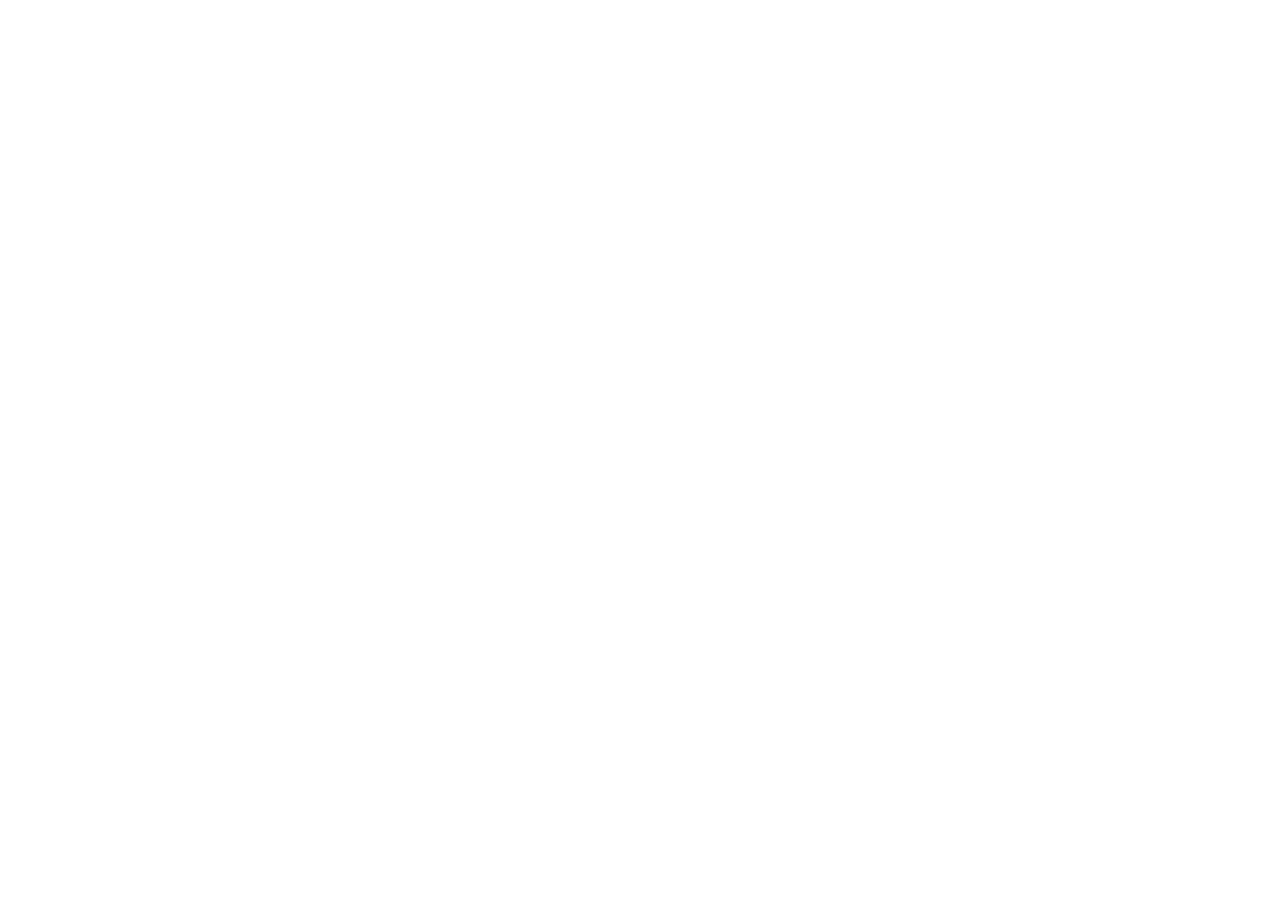
==== index.html @ bf51b96b "initial commit" ====
<!DOCTYPE html>
<html lang="da">

<head>
    <title>Portfolio</title>
    <meta name="description" content="Her kan du læse Onur Bas´ portfolio, heraf tidligere erfaring og historie">
    <meta name="keywords" content="Portfolio, Onur, HTML, JS, CSS, hjemmeside, multimediedesigner, projekter">

    <meta charset="UTF-8">
    <meta http-equiv="X-UA-Compatible" content="IE=edge">
    <meta name="viewport" content="width=device-width, initial-scale=1.0">
    <link rel="stylesheet" href="index.css">
</head>

</html>
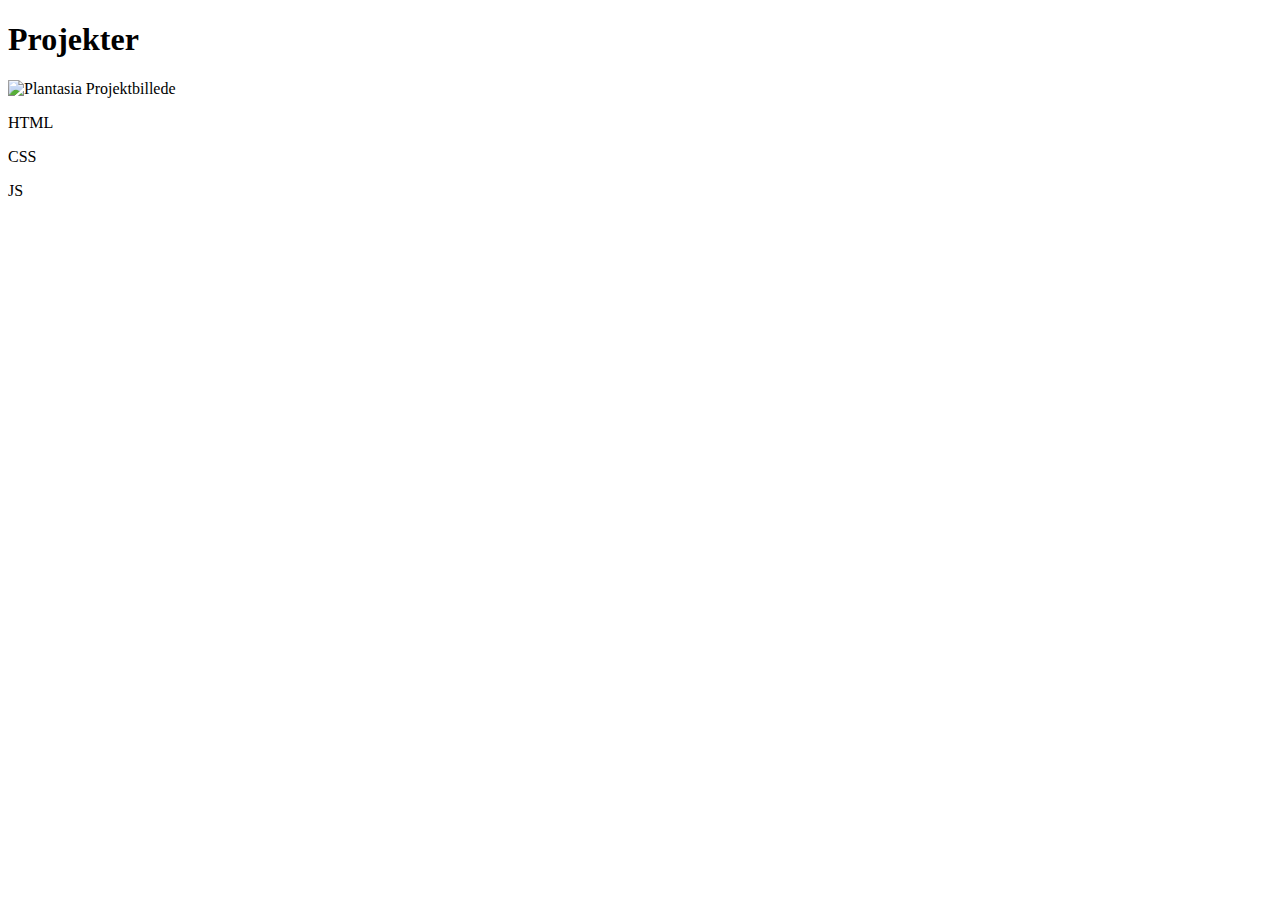
==== commit 86afcb8f: "added code tags and 3d look of projekt title" ====
--- a/index.html
+++ b/index.html
@@ -3,13 +3,28 @@
 
 <head>
     <title>Portfolio</title>
-    <meta name="description" content="Her kan du læse Onur Bas´ portfolio, heraf tidligere erfaring og historie">
+    <meta name="description"
+        content="Her kan du læse Onur Bas´ portfolio, heraf tidligere erfaring og personlige historie">
     <meta name="keywords" content="Portfolio, Onur, HTML, JS, CSS, hjemmeside, multimediedesigner, projekter">
 
     <meta charset="UTF-8">
     <meta http-equiv="X-UA-Compatible" content="IE=edge">
     <meta name="viewport" content="width=device-width, initial-scale=1.0">
-    <link rel="stylesheet" href="index.css">
+    <link rel="stylesheet" href="css/portfolio.css">
 </head>
 
+<body>
+    <section>
+        <h1>Projekter</h1>
+        <img src="/img/Plantasia.png" alt="Plantasia Projektbillede">
+        <div class="tag">
+            <p id="html">HTML</p>
+            <p id="css">CSS</p>
+            <p id="js">JS</p>
+        </div>
+
+    </section>
+
+</body>
+
 </html>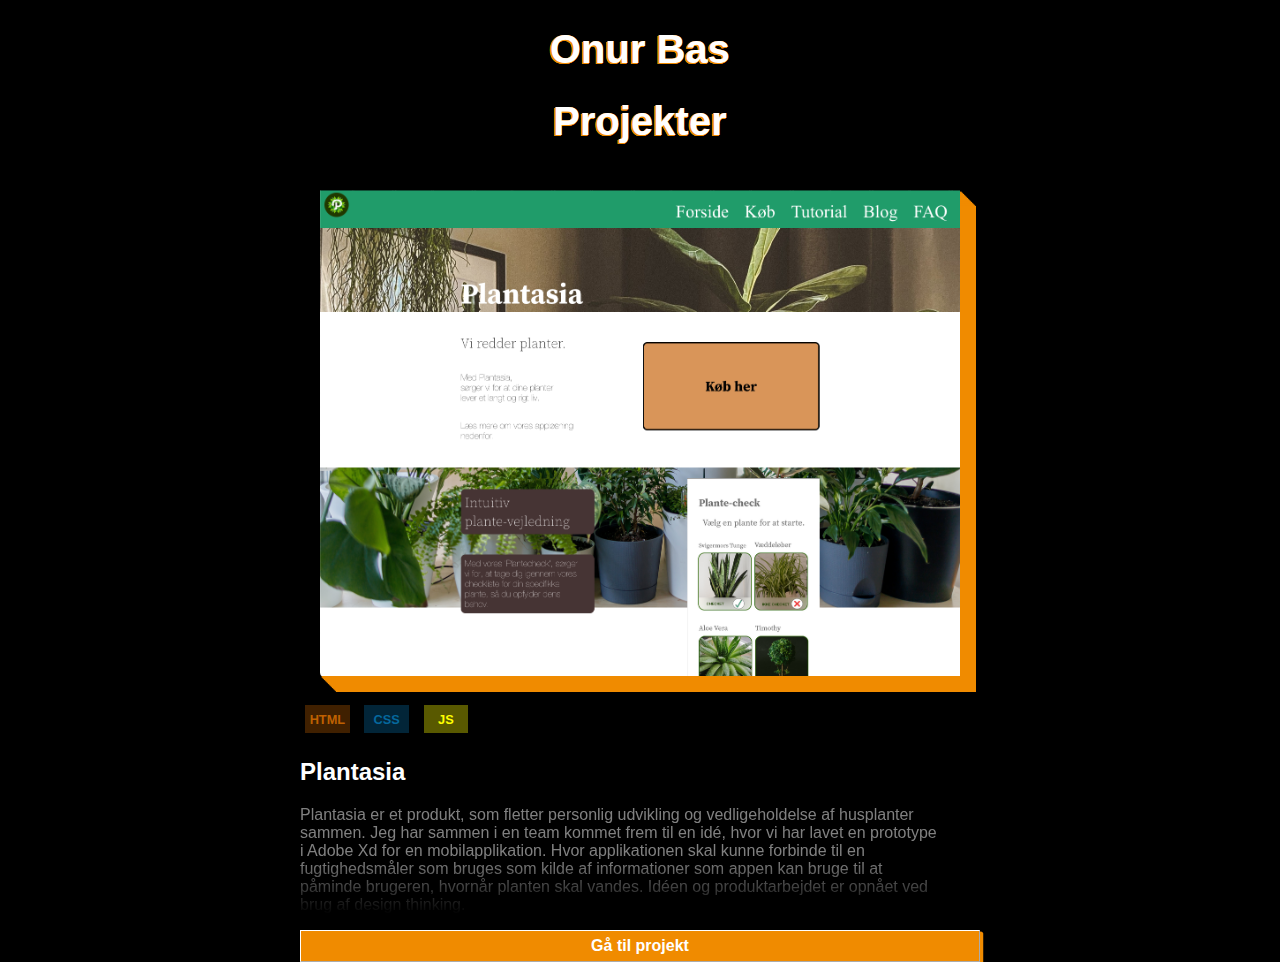
==== commit 5875aae4: "added fadeout description and go to project button" ====
--- a/index.html
+++ b/index.html
@@ -15,6 +15,14 @@
 
 <body>
     <section>
+        <h1>Onur Bas</h1>
+
+    </section>
+
+
+
+
+    <section>
         <h1>Projekter</h1>
         <img src="/img/Plantasia.png" alt="Plantasia Projektbillede">
         <div class="tag">
@@ -22,7 +30,15 @@
             <p id="css">CSS</p>
             <p id="js">JS</p>
         </div>
-
+        <h2>Plantasia</h2>
+        <p id="description">
+            Plantasia er et produkt, som fletter personlig udvikling og vedligeholdelse af husplanter sammen. Jeg har
+            sammen i en team kommet frem til en idé, hvor vi har lavet en prototype i Adobe Xd for en mobilapplikation.
+            Hvor applikationen skal kunne forbinde til en fugtighedsmåler som bruges som kilde af informationer som
+            appen kan bruge til at påminde brugeren, hvornår planten skal vandes.
+            Idéen og produktarbejdet er opnået ved brug af design thinking.
+        </p>
+<button class="button">Gå til projekt</button>
     </section>
 
 </body>
--- a/css/portfolio.css
+++ b/css/portfolio.css
@@ -0,0 +1,114 @@
+body {
+    font-family: Arial, Helvetica, sans-serif;
+    background: black;
+    color: white;
+    max-width: max-content;
+    margin: auto;
+}
+
+h1 {
+    text-align: center;
+    font-size: 2.5em;
+    text-shadow:
+        -0.044em 0.034em #F08B00,
+        -0.040em 0.030em #F08B00,
+        -0.035em 0.025em #F08B00,
+        -0.030em 0.020em #F08B00,
+        -0.025em 0.015em #F08B00,
+        -0.020em 0.010em #F08B00,
+        -0.015em 0.005em #F08B00
+}
+
+#description {
+    -webkit-mask-image: linear-gradient(to bottom, black 50%, transparent 100%);
+    mask-image: linear-gradient(to bottom, black 50%, transparent 100%);
+    max-width: 50vw;
+    max-height: 15vh;
+    color: gray;
+    overflow: hidden;
+}
+
+.tag p {
+    display: inline-block;
+    font-weight: bold;
+    font-size: 0.8em;
+    width: 3.5em;
+    padding-top: 0.5em;
+    padding-bottom: 0.5em;
+    text-align: center;
+    margin: 5px;
+}
+
+#html {
+    color: #BF6000;
+    background-color: #bf5f0056;
+}
+
+#css {
+    color: #05689D;
+    background-color: #05689d5b;
+}
+
+#js {
+    color: yellow;
+    background-color: rgba(255, 255, 0, 0.35);
+}
+
+img {
+    margin: 20px 20px;
+    width: 50vw;
+    box-shadow:
+        1.0em 1.0em #F08B00,
+        0.950em 0.950em #F08B00,
+        0.900em 0.900em #F08B00,
+        0.850em 0.850em #F08B00,
+        0.800em 0.800em #F08B00,
+        0.750em 0.750em #F08B00,
+        0.700em 0.700em #F08B00,
+        0.650em 0.650em #F08B00,
+        0.600em 0.600em #F08B00,
+        0.550em 0.550em #F08B00,
+        0.500em 0.500em #F08B00,
+        0.450em 0.450em #F08B00,
+        0.400em 0.400em #F08B00,
+        0.350em 0.350em #F08B00,
+        0.300em 0.300em #F08B00,
+        0.250em 0.250em #F08B00,
+        0.200em 0.200em #F08B00,
+        0.150em 0.150em #F08B00,
+        0.1em 0.100em #F08B00;
+
+}
+
+.button {
+font-size: medium;
+font-weight:600;
+    height: 2em;
+    width: 100%;
+    color: white;
+    background-color: #F08B00;
+    border-color: white;
+    border-width: 1px;
+    box-shadow:
+    0.200em 0.200em #F08B00,
+    0.190em 0.190em #F08B00,
+        0.180em 0.180em #F08B00,
+        0.170em 0.170em #F08B00,
+        0.160em 0.160em #F08B00,
+        0.150em 0.150em #F08B00,
+        0.140em 0.140em #F08B00,
+        0.120em 0.120em #F08B00,
+        0.1em 0.100em #F08B00;
+}
+
+.button:active {
+    transform: translate(0.2em, 0.2em);
+    box-shadow: none;
+}
+
+/* img:hover {
+    padding-left: 1em;
+    padding-top: 1em;
+    box-shadow: none;
+    cursor: pointer;
+} */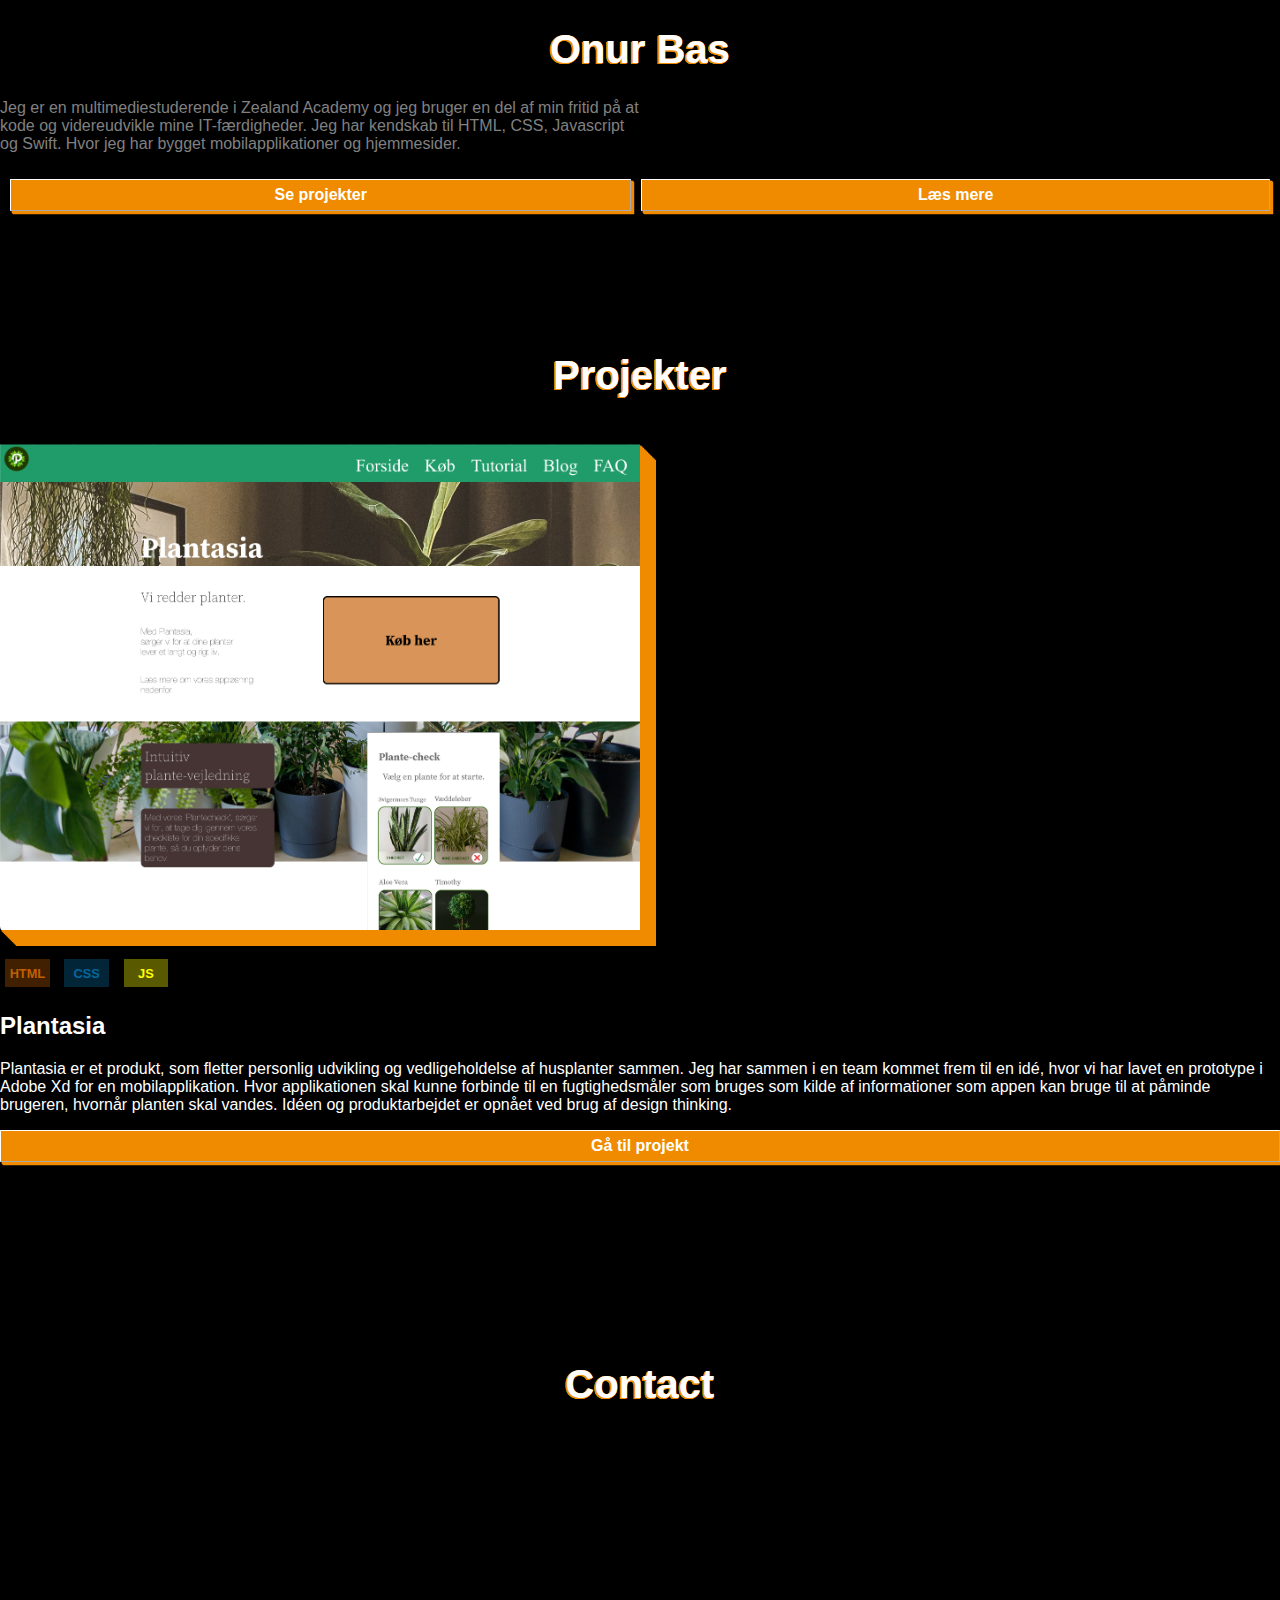
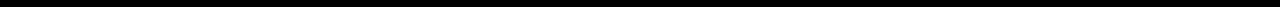
==== commit facddc8f: "added plantasia project file" ====
--- a/index.html
+++ b/index.html
@@ -16,13 +16,24 @@
 <body>
     <section>
         <h1>Onur Bas</h1>
+        <p id="introduction">
+            Jeg er en multimediestuderende i Zealand Academy og jeg bruger en del af min fritid på at kode og videreudvikle mine IT-færdigheder.
+            Jeg har kendskab til HTML, CSS, Javascript og Swift. Hvor jeg har bygget mobilapplikationer og hjemmesider.
+
+        </p>
+        <div class="horizontalButtons">
+            <form action="#down">
+                <button class="button">Se projekter</button>
+            </form>
+            <button class="button">Læs mere</button>
+        </div>
 
     </section>
 
 
 
 
-    <section>
+    <section id="down">
         <h1>Projekter</h1>
         <img src="/img/Plantasia.png" alt="Plantasia Projektbillede">
         <div class="tag">
@@ -31,16 +42,19 @@
             <p id="js">JS</p>
         </div>
         <h2>Plantasia</h2>
-        <p id="description">
+        <p id="#description-fadeout">
             Plantasia er et produkt, som fletter personlig udvikling og vedligeholdelse af husplanter sammen. Jeg har
             sammen i en team kommet frem til en idé, hvor vi har lavet en prototype i Adobe Xd for en mobilapplikation.
             Hvor applikationen skal kunne forbinde til en fugtighedsmåler som bruges som kilde af informationer som
             appen kan bruge til at påminde brugeren, hvornår planten skal vandes.
             Idéen og produktarbejdet er opnået ved brug af design thinking.
         </p>
-<button class="button">Gå til projekt</button>
+        <button class="button">Gå til projekt</button>
     </section>
+    <section>
+        <h1>Contact</h1>
 
+    </section>
 </body>
 
 </html>--- a/css/portfolio.css
+++ b/css/portfolio.css
@@ -1,3 +1,11 @@
+html {
+    scroll-behavior: smooth;
+}
+section {
+    margin-bottom: 200px;
+}
+
+
 body {
     font-family: Arial, Helvetica, sans-serif;
     background: black;
@@ -19,13 +27,34 @@
         -0.015em 0.005em #F08B00
 }
 
-#description {
+#introduction {
+    max-width: 50vw;
+    color: gray;
+}
+
+#description-fadeout {
     -webkit-mask-image: linear-gradient(to bottom, black 50%, transparent 100%);
     mask-image: linear-gradient(to bottom, black 50%, transparent 100%);
     max-width: 50vw;
     max-height: 15vh;
     color: gray;
     overflow: hidden;
+}
+
+.horizontalButtons {
+  
+    float: left;
+    display: flex;
+    max-width: 100%;
+    width: 100%;
+}
+
+.horizontalButtons form {
+    width: 100%;
+    margin-right: 10px;
+}
+.horizontalButtons .button {
+    margin: 10px;
 }
 
 .tag p {
@@ -55,7 +84,8 @@
 }
 
 img {
-    margin: 20px 20px;
+
+    margin: 20px 0px;
     width: 50vw;
     box-shadow:
         1.0em 1.0em #F08B00,
@@ -81,8 +111,9 @@
 }
 
 .button {
-font-size: medium;
-font-weight:600;
+
+    font-size: medium;
+    font-weight: 600;
     height: 2em;
     width: 100%;
     color: white;
@@ -90,8 +121,8 @@
     border-color: white;
     border-width: 1px;
     box-shadow:
-    0.200em 0.200em #F08B00,
-    0.190em 0.190em #F08B00,
+        0.200em 0.200em #F08B00,
+        0.190em 0.190em #F08B00,
         0.180em 0.180em #F08B00,
         0.170em 0.170em #F08B00,
         0.160em 0.160em #F08B00,
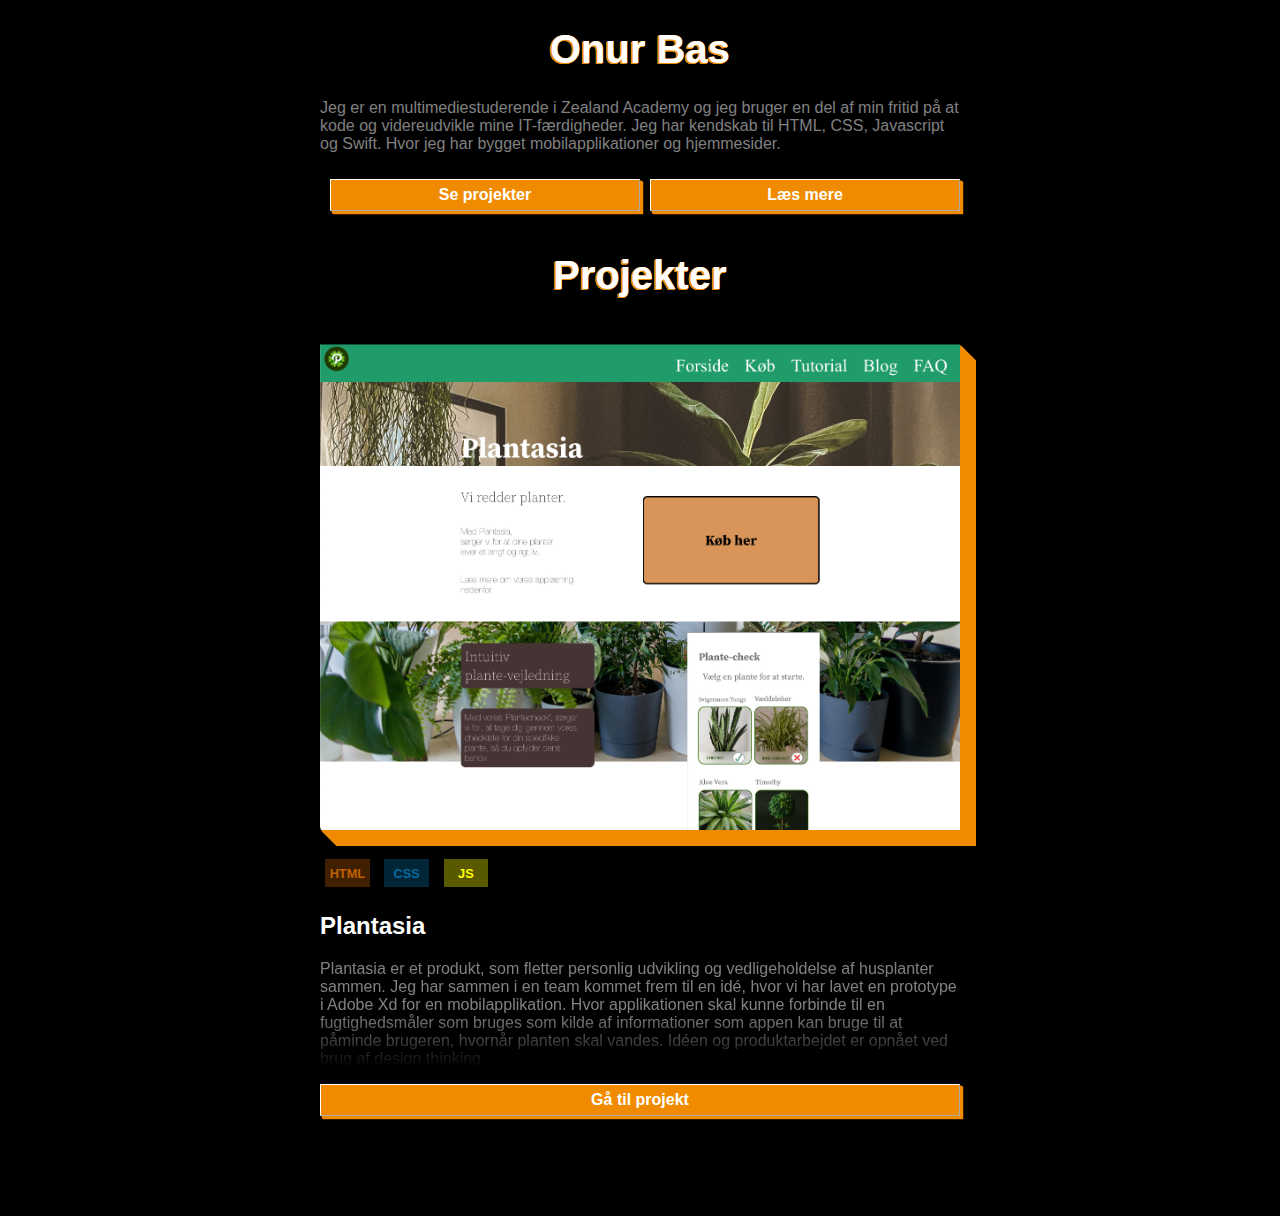
==== commit 51c45ce4: "added about me" ====
--- a/index.html
+++ b/index.html
@@ -25,7 +25,9 @@
             <form action="#down">
                 <button class="button">Se projekter</button>
             </form>
+            <form action="/projects/plantasia.html"> 
             <button class="button">Læs mere</button>
+        </form>
         </div>
 
     </section>
@@ -35,26 +37,28 @@
 
     <section id="down">
         <h1>Projekter</h1>
-        <img src="/img/Plantasia.png" alt="Plantasia Projektbillede">
+        <img src="/img/plantasia/plantasia1.png" class="large" alt="Plantasia Projektbillede" >
         <div class="tag">
             <p id="html">HTML</p>
             <p id="css">CSS</p>
             <p id="js">JS</p>
         </div>
         <h2>Plantasia</h2>
-        <p id="#description-fadeout">
+        <p id="description-fadeout">
             Plantasia er et produkt, som fletter personlig udvikling og vedligeholdelse af husplanter sammen. Jeg har
             sammen i en team kommet frem til en idé, hvor vi har lavet en prototype i Adobe Xd for en mobilapplikation.
             Hvor applikationen skal kunne forbinde til en fugtighedsmåler som bruges som kilde af informationer som
             appen kan bruge til at påminde brugeren, hvornår planten skal vandes.
             Idéen og produktarbejdet er opnået ved brug af design thinking.
         </p>
+        <form action="/projects/plantasia.html"> 
         <button class="button">Gå til projekt</button>
+        </form>
     </section>
-    <section>
+    <!-- <section>
         <h1>Contact</h1>
 
-    </section>
+    </section> -->
 </body>
 
 </html>--- a/css/portfolio.css
+++ b/css/portfolio.css
@@ -2,7 +2,7 @@
     scroll-behavior: smooth;
 }
 section {
-    margin-bottom: 200px;
+    margin-bottom: 100px;
 }
 
 
@@ -28,6 +28,7 @@
 }
 
 #introduction {
+    min-width: 274px;
     max-width: 50vw;
     color: gray;
 }
@@ -82,10 +83,9 @@
     color: yellow;
     background-color: rgba(255, 255, 0, 0.35);
 }
-
-img {
-
+.large {
     margin: 20px 0px;
+    min-width: 274px;
     width: 50vw;
     box-shadow:
         1.0em 1.0em #F08B00,
@@ -109,6 +109,33 @@
         0.1em 0.100em #F08B00;
 
 }
+/* img { */
+/* 
+    margin: 20px 0px;
+    min-width: 274px;
+    width: 50vw;
+    box-shadow:
+        1.0em 1.0em #F08B00,
+        0.950em 0.950em #F08B00,
+        0.900em 0.900em #F08B00,
+        0.850em 0.850em #F08B00,
+        0.800em 0.800em #F08B00,
+        0.750em 0.750em #F08B00,
+        0.700em 0.700em #F08B00,
+        0.650em 0.650em #F08B00,
+        0.600em 0.600em #F08B00,
+        0.550em 0.550em #F08B00,
+        0.500em 0.500em #F08B00,
+        0.450em 0.450em #F08B00,
+        0.400em 0.400em #F08B00,
+        0.350em 0.350em #F08B00,
+        0.300em 0.300em #F08B00,
+        0.250em 0.250em #F08B00,
+        0.200em 0.200em #F08B00,
+        0.150em 0.150em #F08B00,
+        0.1em 0.100em #F08B00; */
+
+/* } */
 
 .button {
 
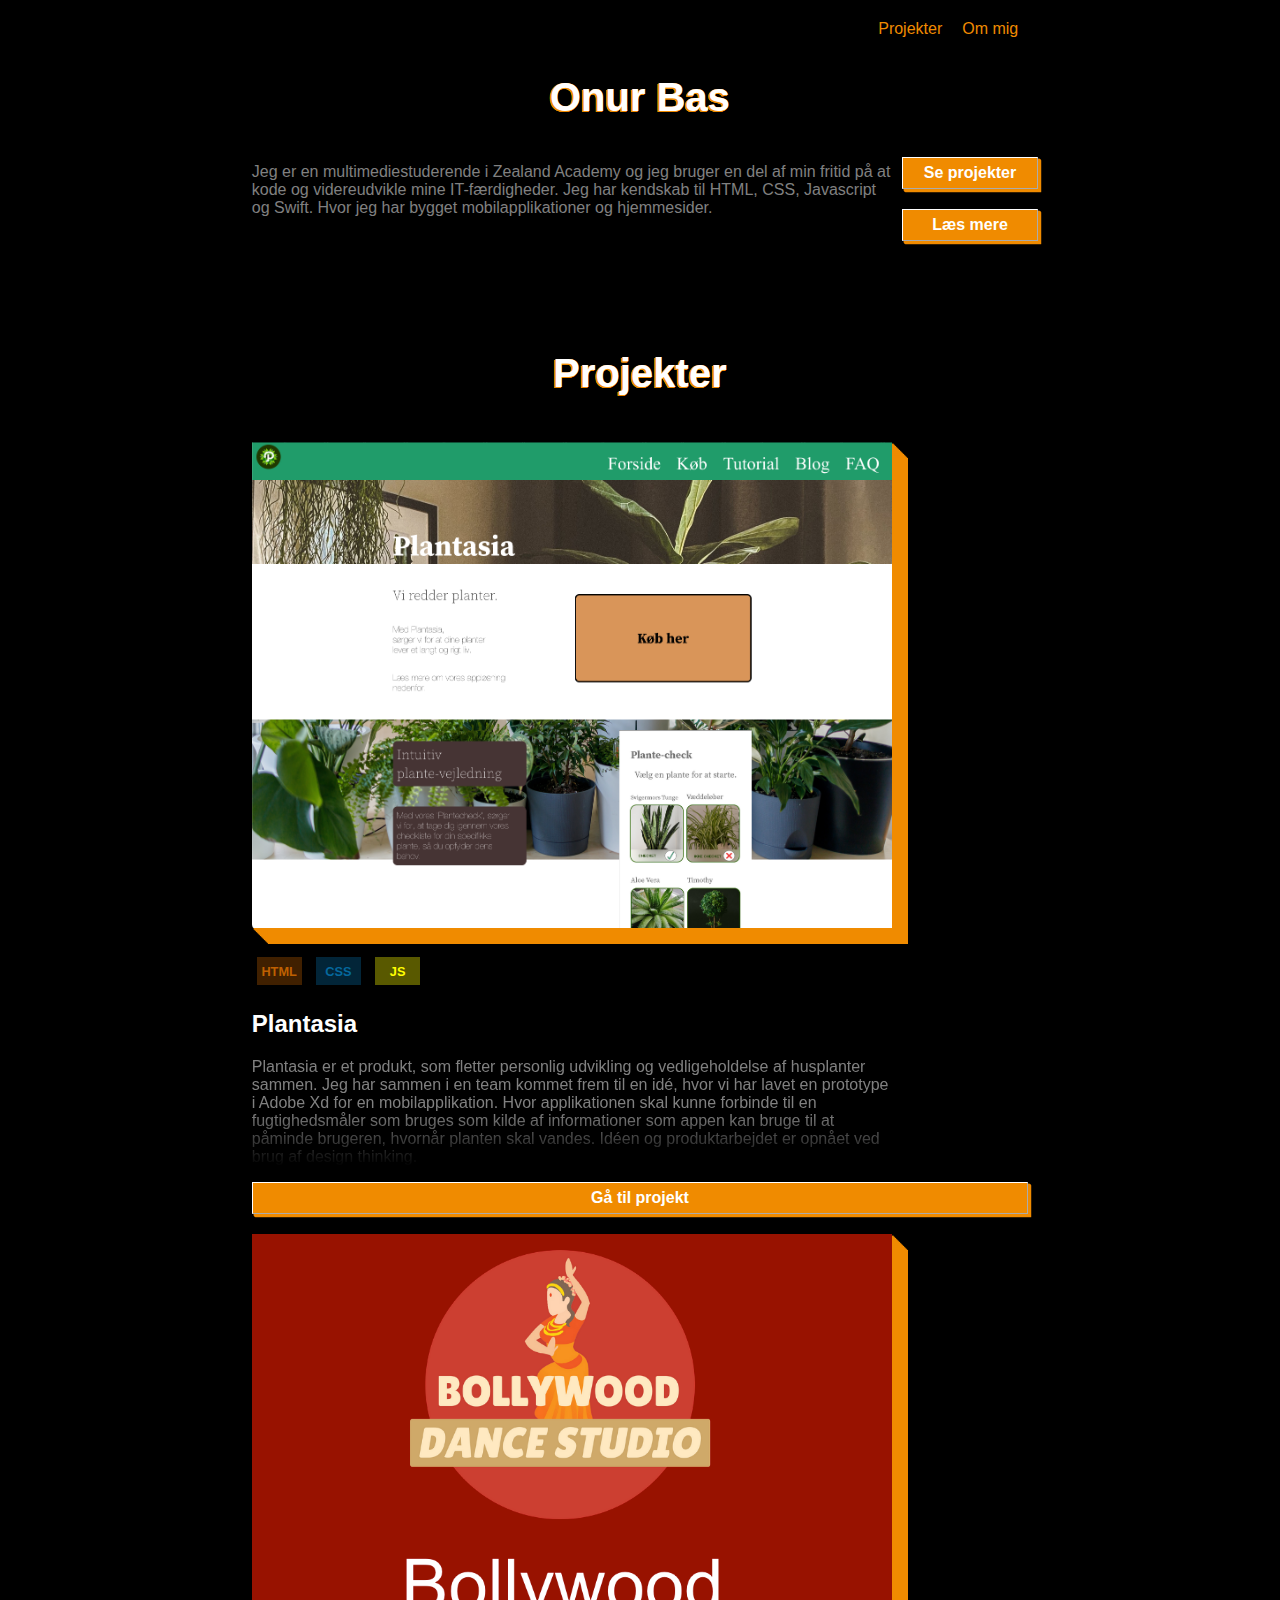
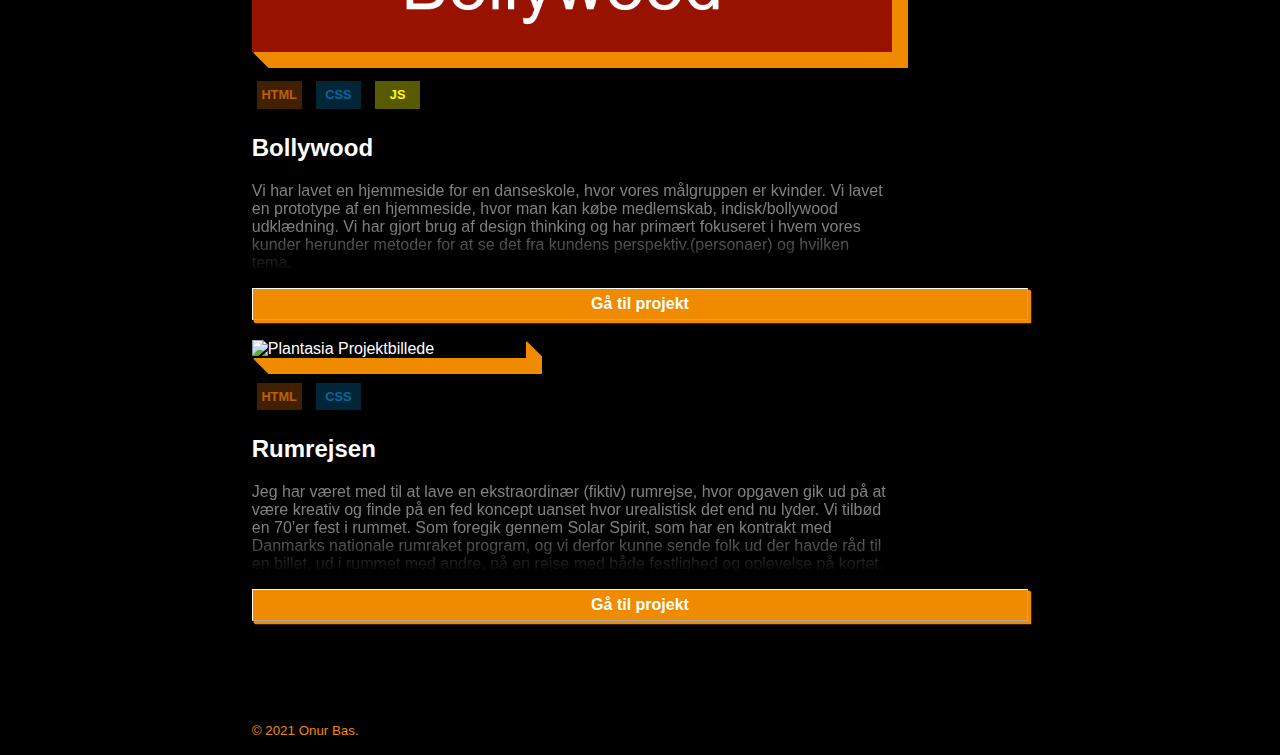
==== commit d5411a70: "added more projects and changed layout style with media queries" ====
--- a/index.html
+++ b/index.html
@@ -6,6 +6,7 @@
     <meta name="description"
         content="Her kan du læse Onur Bas´ portfolio, heraf tidligere erfaring og personlige historie">
     <meta name="keywords" content="Portfolio, Onur, HTML, JS, CSS, hjemmeside, multimediedesigner, projekter">
+    <link rel="icon" type="image/x-icon" href="/img/favicon.ico">
 
     <meta charset="UTF-8">
     <meta http-equiv="X-UA-Compatible" content="IE=edge">
@@ -14,20 +15,28 @@
 </head>
 
 <body>
+    <nav class="hideorshow">
+        <a href="/index.html?#down">Projekter</a>
+        <a href="/aboutme.html">Om mig</a>
+    </nav>
     <section>
         <h1>Onur Bas</h1>
-        <p id="introduction">
-            Jeg er en multimediestuderende i Zealand Academy og jeg bruger en del af min fritid på at kode og videreudvikle mine IT-færdigheder.
-            Jeg har kendskab til HTML, CSS, Javascript og Swift. Hvor jeg har bygget mobilapplikationer og hjemmesider.
+        <div class="info-and-buttons">
+            <p id="introduction">
+                Jeg er en multimediestuderende i Zealand Academy og jeg bruger en del af min fritid på at kode og
+                videreudvikle mine IT-færdigheder.
+                Jeg har kendskab til HTML, CSS, Javascript og Swift. Hvor jeg har bygget mobilapplikationer og
+                hjemmesider.
 
-        </p>
-        <div class="horizontalButtons">
-            <form action="#down">
-                <button class="button">Se projekter</button>
-            </form>
-            <form action="/projects/plantasia.html"> 
-            <button class="button">Læs mere</button>
-        </form>
+            </p>
+            <div class="horizontalButtons">
+                <form action="#down">
+                    <button class="button">Se projekter</button>
+                </form>
+                <form action="/aboutme.html">
+                    <button class="button">Læs mere</button>
+                </form>
+            </div>
         </div>
 
     </section>
@@ -37,7 +46,7 @@
 
     <section id="down">
         <h1>Projekter</h1>
-        <img src="/img/plantasia/plantasia1.png" class="large" alt="Plantasia Projektbillede" >
+        <img src="/img/plantasia/plantasia1.png" class="large" alt="Plantasia Projektbillede">
         <div class="tag">
             <p id="html">HTML</p>
             <p id="css">CSS</p>
@@ -51,14 +60,50 @@
             appen kan bruge til at påminde brugeren, hvornår planten skal vandes.
             Idéen og produktarbejdet er opnået ved brug af design thinking.
         </p>
-        <form action="/projects/plantasia.html"> 
-        <button class="button">Gå til projekt</button>
+        <form action="/projects/plantasia.html">
+            <button class="button">Gå til projekt</button>
+        </form>
+        <img src="/img/bollywood/bollywood.png" class="large" alt="Bollywood projektbillede">
+        <div class="tag">
+            <p id="html">HTML</p>
+            <p id="css">CSS</p>
+            <p id="js">JS</p>
+        </div>
+        <h2>Bollywood</h2>
+        <p id="description-fadeout">
+            Vi har lavet en hjemmeside for en danseskole, hvor vores målgruppen er kvinder. Vi lavet en prototype af en
+            hjemmeside, hvor man kan købe medlemskab, indisk/bollywood udklædning.
+            Vi har gjort brug af design thinking og har primært fokuseret i hvem vores kunder herunder metoder for at se
+            det fra kundens perspektiv.(personaer) og hvilken tema.
+        </p>
+        <form action="/projects/bollywood.html">
+            <button class="button">Gå til projekt</button>
+        </form>
+        <img src="/img/rumrejsen/rumrejsen.png" class="large" alt="Plantasia Projektbillede">
+        <div class="tag">
+            <p id="html">HTML</p>
+            <p id="css">CSS</p>
+        </div>
+        <h2>Rumrejsen</h2>
+        <p id="description-fadeout">
+            Jeg har været med til at lave en ekstraordinær (fiktiv) rumrejse, hvor opgaven gik ud på at være kreativ og
+            finde på en fed koncept uanset hvor urealistisk det end nu lyder. Vi tilbød en 70’er fest i rummet. Som
+            foregik gennem Solar Spirit, som har en kontrakt med Danmarks nationale rumraket program, og vi derfor kunne
+            sende folk ud der havde råd til en billet, ud i rummet med andre, på en rejse med både festlighed og
+            oplevelse på kortet.
+        </p>
+        <form action="/projects/rumrejsen.html">
+            <button class="button">Gå til projekt</button>
         </form>
     </section>
     <!-- <section>
         <h1>Contact</h1>
 
     </section> -->
+    <footer>
+        <p><small>© 2021 Onur Bas.</small></p>
+    </footer>
 </body>
 
+
 </html>--- a/css/portfolio.css
+++ b/css/portfolio.css
@@ -1,13 +1,15 @@
 html {
     scroll-behavior: smooth;
 }
+
 section {
     margin-bottom: 100px;
 }
 
 
 body {
-    font-family: Arial, Helvetica, sans-serif;
+    padding-top: 10px;
+    font-family: Helvetica, Arial, sans-serif;
     background: black;
     color: white;
     max-width: max-content;
@@ -36,24 +38,38 @@
 #description-fadeout {
     -webkit-mask-image: linear-gradient(to bottom, black 50%, transparent 100%);
     mask-image: linear-gradient(to bottom, black 50%, transparent 100%);
+    min-width: 274px;
     max-width: 50vw;
     max-height: 15vh;
     color: gray;
     overflow: hidden;
 }
 
-.horizontalButtons {
-  
-    float: left;
-    display: flex;
-    max-width: 100%;
-    width: 100%;
-}
+@media screen and (min-width: 900px) {
+    /* Only applies when its over a certain width. will make the buttons move to the right. */
+    .info-and-buttons {
+        display: flex;
+        flex-direction: row;
+        justify-content: right;
+    }
+}
+@media screen and (max-width: 900px) {
+    /* Button at the bottom and horizontally aligned only at certain width */
+    .horizontalButtons {
+
+        float: left;
+        display: flex;
+        max-width: 100%;
+        width: 100%;
+    }
+}
+
 
 .horizontalButtons form {
     width: 100%;
     margin-right: 10px;
 }
+
 .horizontalButtons .button {
     margin: 10px;
 }
@@ -83,6 +99,7 @@
     color: yellow;
     background-color: rgba(255, 255, 0, 0.35);
 }
+
 .large {
     margin: 20px 0px;
     min-width: 274px;
@@ -109,6 +126,7 @@
         0.1em 0.100em #F08B00;
 
 }
+
 /* img { */
 /* 
     margin: 20px 0px;
@@ -164,6 +182,35 @@
     box-shadow: none;
 }
 
+footer p {
+    color: #F08B00;
+}
+
+@media screen and (max-width: 900px) {
+
+    /* Hides navbar if its under a certain threshhold. Small screens wont see nav bar */
+    .hideorshow {
+        display: none;
+    }
+}
+
+nav {
+    display: flex;
+    flex-direction: row;
+    justify-content: right;
+    /* width: 100%; */
+}
+
+nav a {
+    margin: 10px;
+    text-decoration: none;
+    color: #F08B00;
+}
+
+nav {
+    border-right: none;
+}
+
 /* img:hover {
     padding-left: 1em;
     padding-top: 1em;
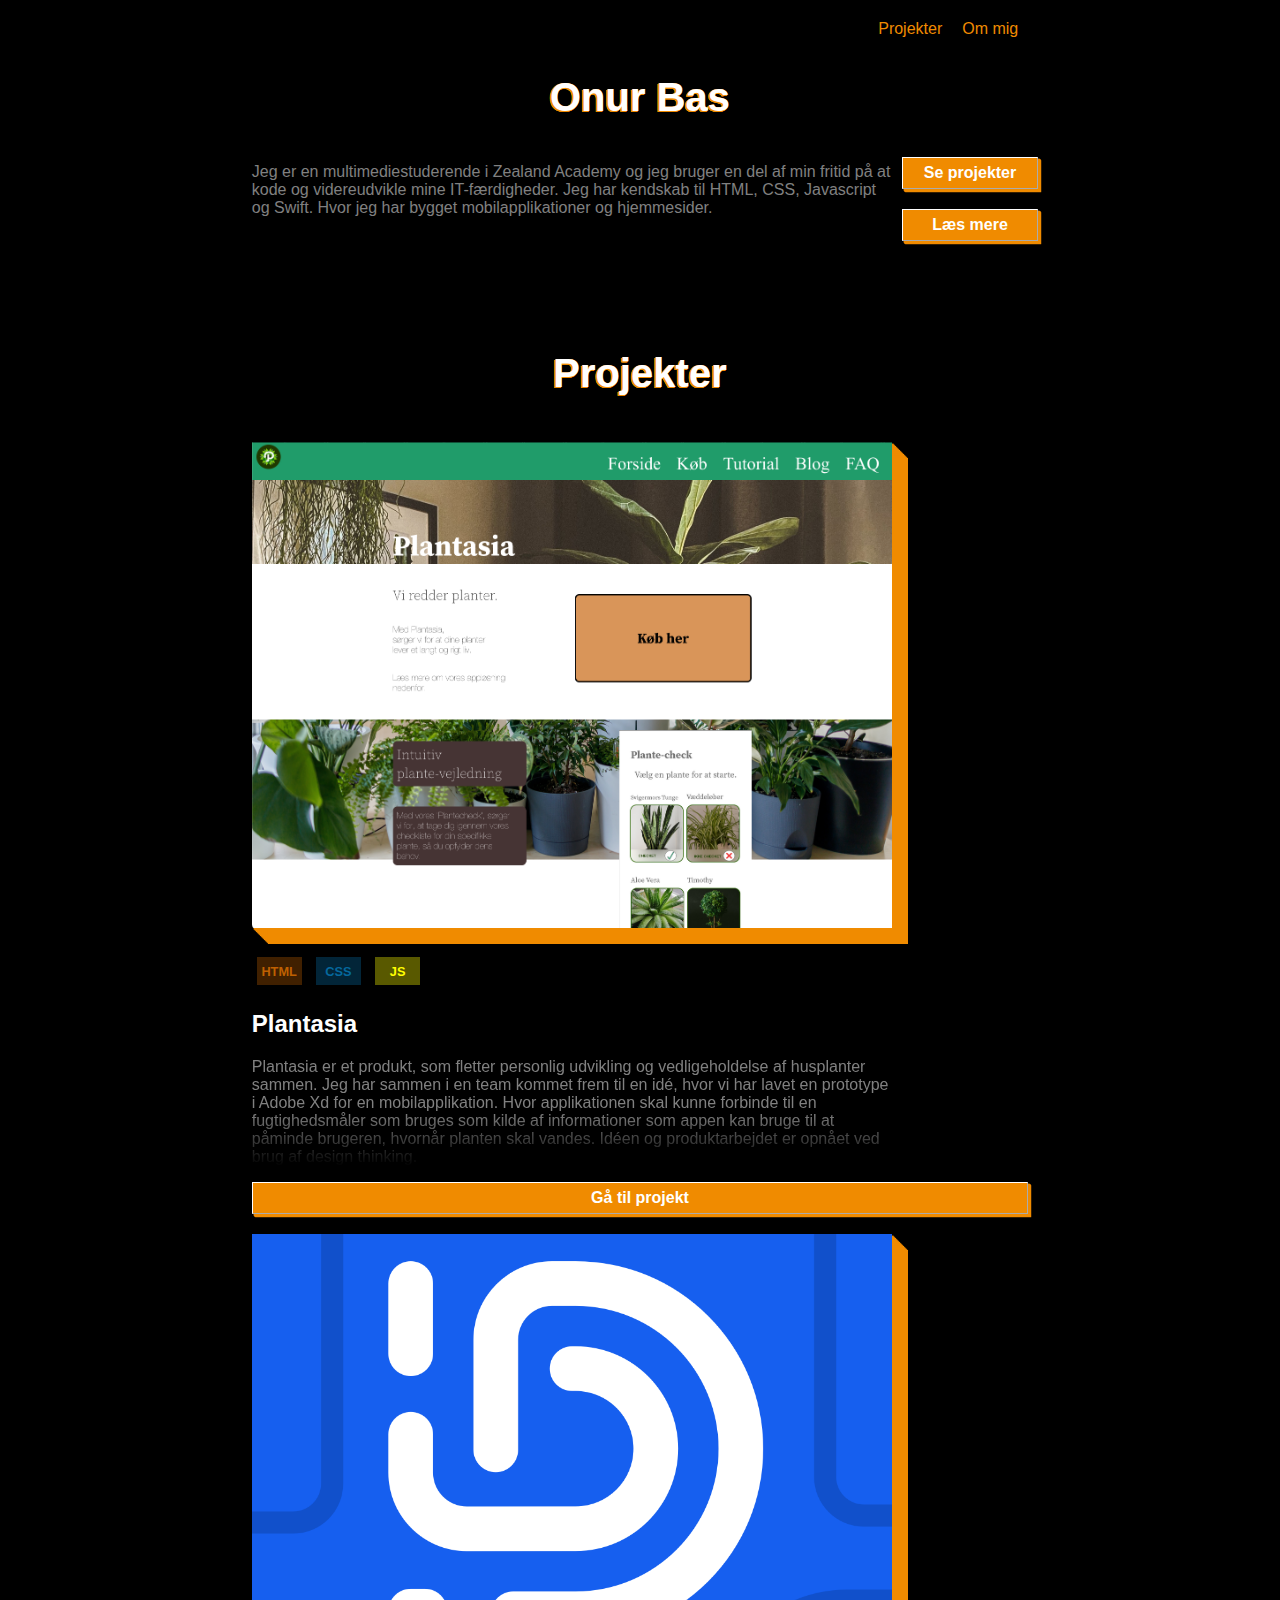
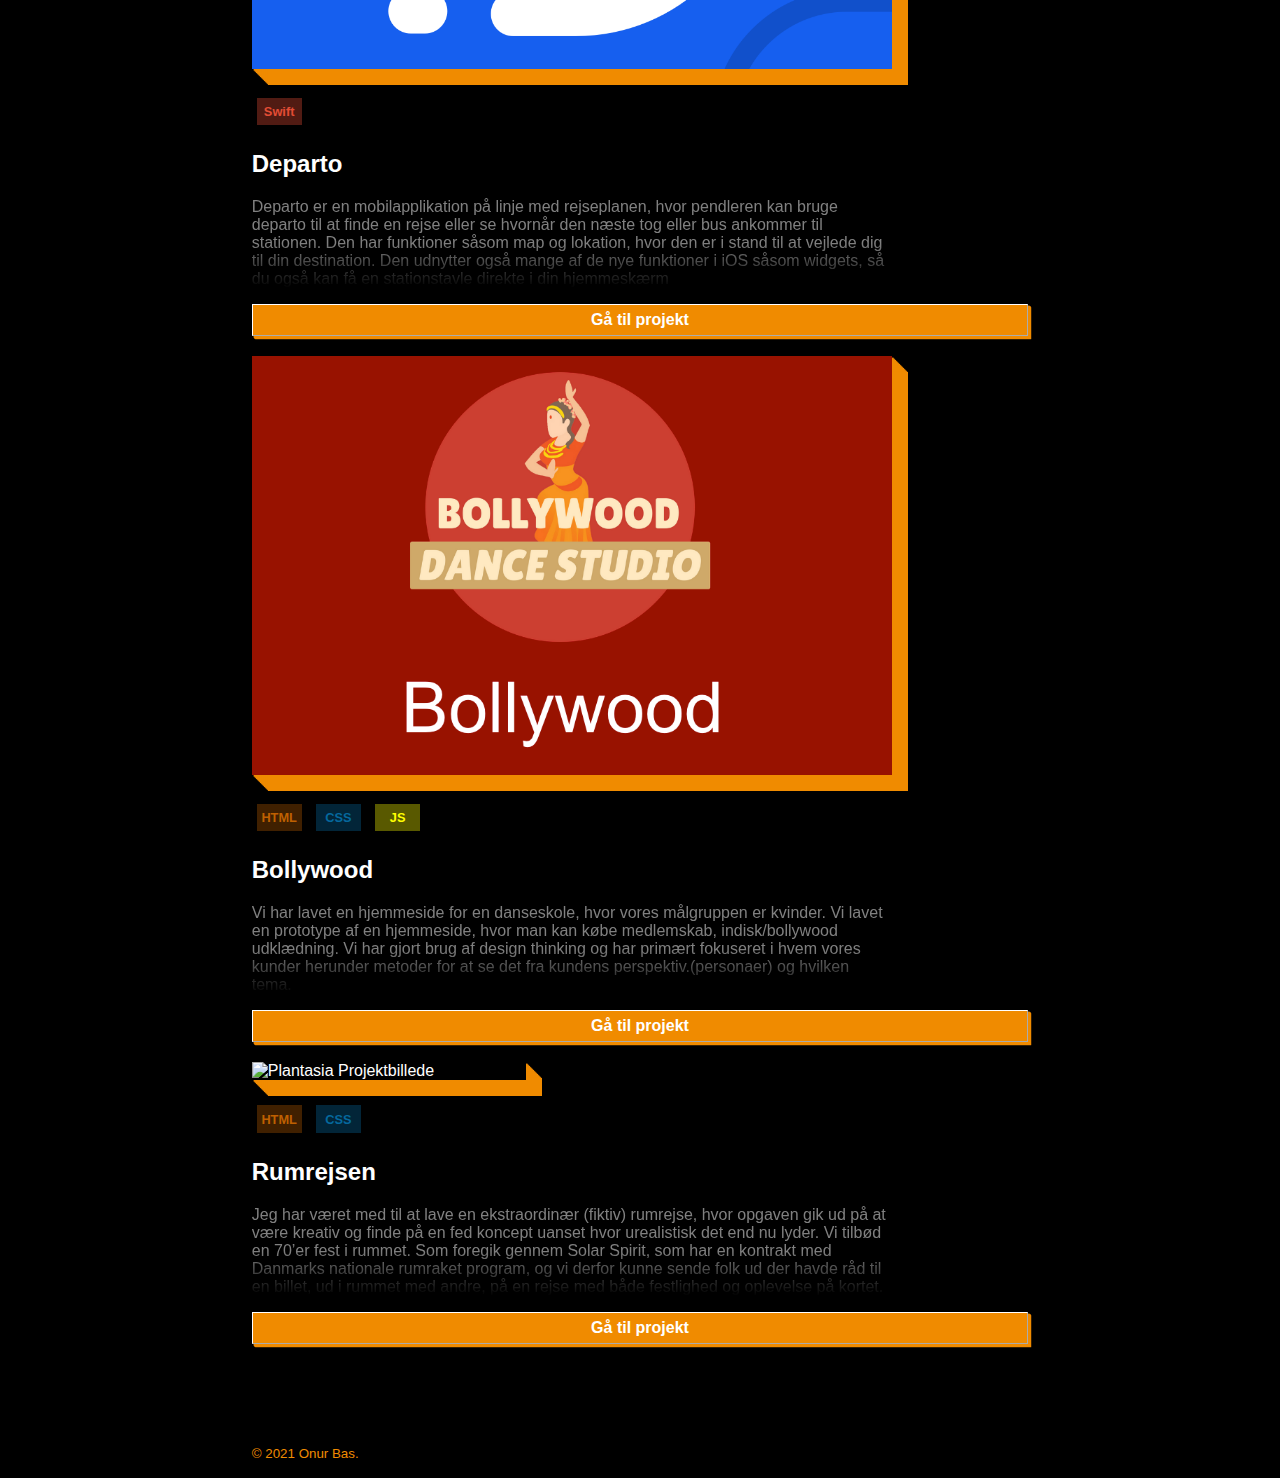
==== commit a3708cb5: "tilføjet departo projekt" ====
--- a/index.html
+++ b/index.html
@@ -16,6 +16,7 @@
 
 <body>
     <nav class="hideorshow">
+        <!-- ?#down sørger for at linket går og scroller til sectionen med samme id -->
         <a href="/index.html?#down">Projekter</a>
         <a href="/aboutme.html">Om mig</a>
     </nav>
@@ -48,12 +49,12 @@
         <h1>Projekter</h1>
         <img src="/img/plantasia/plantasia1.png" class="large" alt="Plantasia Projektbillede">
         <div class="tag">
-            <p id="html">HTML</p>
-            <p id="css">CSS</p>
-            <p id="js">JS</p>
+            <p class="html">HTML</p>
+            <p class="css">CSS</p>
+            <p class="js">JS</p>
         </div>
         <h2>Plantasia</h2>
-        <p id="description-fadeout">
+        <p class="description-fadeout">
             Plantasia er et produkt, som fletter personlig udvikling og vedligeholdelse af husplanter sammen. Jeg har
             sammen i en team kommet frem til en idé, hvor vi har lavet en prototype i Adobe Xd for en mobilapplikation.
             Hvor applikationen skal kunne forbinde til en fugtighedsmåler som bruges som kilde af informationer som
@@ -63,14 +64,28 @@
         <form action="/projects/plantasia.html">
             <button class="button">Gå til projekt</button>
         </form>
+        <img src="/img/departo/departo-icon.png" class="large" alt="Departo app ikon">
+        <div class="tag">
+            <p class="swift">Swift</p>
+        </div>
+        <h2>Departo</h2>
+        <p class="description-fadeout">
+            Departo er en mobilapplikation på linje med rejseplanen, hvor pendleren kan bruge departo til at finde en
+            rejse eller se hvornår den næste tog eller bus ankommer til stationen. Den har funktioner såsom map og
+            lokation, hvor den er i stand til at vejlede dig til din destination. Den udnytter også mange af de nye
+            funktioner i iOS såsom widgets, så du også kan få en stationstavle direkte i din hjemmeskærm
+        </p>
+        <form action="/projects/departo.html">
+            <button class="button">Gå til projekt</button>
+        </form>
         <img src="/img/bollywood/bollywood.png" class="large" alt="Bollywood projektbillede">
         <div class="tag">
-            <p id="html">HTML</p>
-            <p id="css">CSS</p>
-            <p id="js">JS</p>
+            <p class="html">HTML</p>
+            <p class="css">CSS</p>
+            <p class="js">JS</p>
         </div>
         <h2>Bollywood</h2>
-        <p id="description-fadeout">
+        <p class="description-fadeout">
             Vi har lavet en hjemmeside for en danseskole, hvor vores målgruppen er kvinder. Vi lavet en prototype af en
             hjemmeside, hvor man kan købe medlemskab, indisk/bollywood udklædning.
             Vi har gjort brug af design thinking og har primært fokuseret i hvem vores kunder herunder metoder for at se
@@ -81,11 +96,11 @@
         </form>
         <img src="/img/rumrejsen/rumrejsen.png" class="large" alt="Plantasia Projektbillede">
         <div class="tag">
-            <p id="html">HTML</p>
-            <p id="css">CSS</p>
+            <p class="html">HTML</p>
+            <p class="css">CSS</p>
         </div>
         <h2>Rumrejsen</h2>
-        <p id="description-fadeout">
+        <p class="description-fadeout">
             Jeg har været med til at lave en ekstraordinær (fiktiv) rumrejse, hvor opgaven gik ud på at være kreativ og
             finde på en fed koncept uanset hvor urealistisk det end nu lyder. Vi tilbød en 70’er fest i rummet. Som
             foregik gennem Solar Spirit, som har en kontrakt med Danmarks nationale rumraket program, og vi derfor kunne
@@ -96,10 +111,6 @@
             <button class="button">Gå til projekt</button>
         </form>
     </section>
-    <!-- <section>
-        <h1>Contact</h1>
-
-    </section> -->
     <footer>
         <p><small>© 2021 Onur Bas.</small></p>
     </footer>
--- a/css/portfolio.css
+++ b/css/portfolio.css
@@ -35,7 +35,7 @@
     color: gray;
 }
 
-#description-fadeout {
+.description-fadeout {
     -webkit-mask-image: linear-gradient(to bottom, black 50%, transparent 100%);
     mask-image: linear-gradient(to bottom, black 50%, transparent 100%);
     min-width: 274px;
@@ -85,20 +85,25 @@
     margin: 5px;
 }
 
-#html {
+.html {
     color: #BF6000;
     background-color: #bf5f0056;
 }
 
-#css {
+.css {
     color: #05689D;
     background-color: #05689d5b;
 }
+.swift {
+    color: #e34d35;
+    background-color: #e34c355b;
+}
 
-#js {
+.js {
     color: yellow;
     background-color: rgba(255, 255, 0, 0.35);
 }
+
 
 .large {
     margin: 20px 0px;
@@ -126,34 +131,6 @@
         0.1em 0.100em #F08B00;
 
 }
-
-/* img { */
-/* 
-    margin: 20px 0px;
-    min-width: 274px;
-    width: 50vw;
-    box-shadow:
-        1.0em 1.0em #F08B00,
-        0.950em 0.950em #F08B00,
-        0.900em 0.900em #F08B00,
-        0.850em 0.850em #F08B00,
-        0.800em 0.800em #F08B00,
-        0.750em 0.750em #F08B00,
-        0.700em 0.700em #F08B00,
-        0.650em 0.650em #F08B00,
-        0.600em 0.600em #F08B00,
-        0.550em 0.550em #F08B00,
-        0.500em 0.500em #F08B00,
-        0.450em 0.450em #F08B00,
-        0.400em 0.400em #F08B00,
-        0.350em 0.350em #F08B00,
-        0.300em 0.300em #F08B00,
-        0.250em 0.250em #F08B00,
-        0.200em 0.200em #F08B00,
-        0.150em 0.150em #F08B00,
-        0.1em 0.100em #F08B00; */
-
-/* } */
 
 .button {
 
